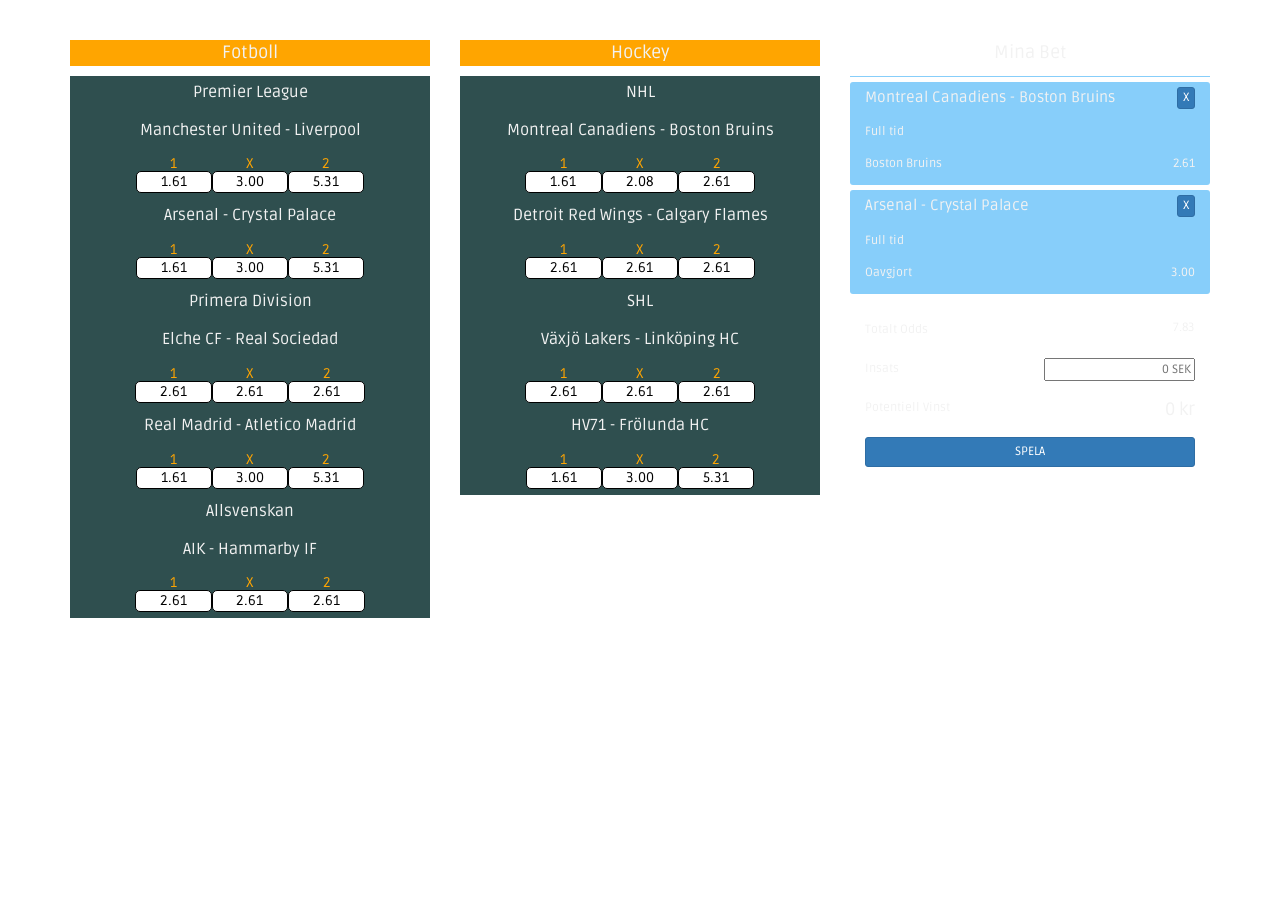
==== Ionian-Ionian/Project/Views/odds.html @ c72a4d08 "menu menu" ====
<!DOCTYPE html>
<html lang="en">
<head>
  <meta charset="utf-8">
  <title>Betslap</title>
  <meta name="description" content="Da shit">
  <meta name="author" content="">
  <link href="css/bootstrap.css" rel="stylesheet">
  <link href='css/style.css' rel='stylesheet' type='text/css'>
  <script src="js/bootstrap.js" type="text/javascript"></script>
  <script src="http://ajax.googleapis.com/ajax/libs/jquery/2.1.1/jquery.min.js"></script>
</head>
<body>
  <div class="container">
    <div class="row">
      <div class="col-md-4 oddsSports">
          <div class="oddsBorder">
              <p class="oddsborderText">Fotboll</p>
          </div>
          <div class="col-md-12 oddsLeague">
              <p class="oddsLeagueText">Premier League</p>
          </div>
          <div class="col-md-12 oddsGames">
            <p class="oddsGamesText">Manchester United - Liverpool</p>
            <div class="hideBet">
                <div class="col-md-12 oneXTwo">
                    <p class="col-md-4 bet1x2">1</p>
                    <p class="col-md-4 bet1x2">X</p>
                    <p class="col-md-4 bet1x2">2</p>
                </div>
                <div class="col-md-12 oneXTwoButtons">
                    <button class="col-md-4 oneXTwoButton"><p class="oneXTwoText">1.61</p></button>
                    <button class="col-md-4 oneXTwoButton"><p class="oneXTwoText">3.00</p></button>
                    <button class="col-md-4 oneXTwoButton"><p class="oneXTwoText">5.31</p></button>
                </div>
            </div>
          </div>
          <div class="col-md-12 oddsGames">
              <p class="oddsGamesText">Arsenal - Crystal Palace</p>
              <div class="hideBet">
                  <div class="col-md-12 oneXTwo">
                      <p class="col-md-4 bet1x2">1</p>
                      <p class="col-md-4 bet1x2">X</p>
                      <p class="col-md-4 bet1x2">2</p>
                  </div>
                  <div class="col-md-12 oneXTwoButtons">
                      <button class="col-md-4 oneXTwoButton"><p class="oneXTwoText">1.61</p></button>
                      <button class="col-md-4 oneXTwoButton"><p class="oneXTwoText">3.00</p></button>
                      <button class="col-md-4 oneXTwoButton"><p class="oneXTwoText">5.31</p></button>
                  </div>
              </div>
          </div>
          <div class="col-md-12 oddsLeague">
              <p class="oddsLeagueText">Primera Division</p>
          </div>
          <div class="col-md-12 oddsGames">
              <p class="oddsGamesText">Elche CF - Real Sociedad</p>
              <div class="hideBet">
                  <div class="col-md-12 oneXTwo">
                      <p class="col-md-4 bet1x2">1</p>
                      <p class="col-md-4 bet1x2">X</p>
                      <p class="col-md-4 bet1x2">2</p>
                  </div>
                  <div class="col-md-12 oneXTwoButtons">
                      <button class="col-md-4 oneXTwoButton"><p class="oneXTwoText">2.61</p></button>
                      <button class="col-md-4 oneXTwoButton"><p class="oneXTwoText">2.61</p></button>
                      <button class="col-md-4 oneXTwoButton"><p class="oneXTwoText">2.61</p></button>
                  </div>
              </div>
          </div>
          <div class="col-md-12 oddsGames">
              <p class="oddsGamesText">Real Madrid - Atletico Madrid</p>
              <div class="hideBet">
                  <div class="col-md-12 oneXTwo">
                      <p class="col-md-4 bet1x2">1</p>
                      <p class="col-md-4 bet1x2">X</p>
                      <p class="col-md-4 bet1x2">2</p>
                  </div>
                  <div class="col-md-12 oneXTwoButtons">
                      <button class="col-md-4 oneXTwoButton"><p class="oneXTwoText">1.61</p></button>
                      <button class="col-md-4 oneXTwoButton"><p class="oneXTwoText">3.00</p></button>
                      <button class="col-md-4 oneXTwoButton"><p class="oneXTwoText">5.31</p></button>
                  </div>
              </div>
          </div>
          <div class="col-md-12 oddsLeague">
              <p class="oddsLeagueText">Allsvenskan</p>
          </div>
          <div class="col-md-12 oddsGames">
              <p class="oddsGamesText">AIK - Hammarby IF</p>
              <div class="hideBet">
                  <div class="col-md-12 oneXTwo">
                      <p class="col-md-4 bet1x2">1</p>
                      <p class="col-md-4 bet1x2">X</p>
                      <p class="col-md-4 bet1x2">2</p>
                  </div>
                  <div class="col-md-12 oneXTwoButtons">
                      <button class="col-md-4 oneXTwoButton"><p class="oneXTwoText">2.61</p></button>
                      <button class="col-md-4 oneXTwoButton"><p class="oneXTwoText">2.61</p></button>
                      <button class="col-md-4 oneXTwoButton"><p class="oneXTwoText">2.61</p></button>
                  </div>
              </div>
          </div>
      </div>
      <div class="col-md-4 oddsSports">
          <div class="oddsBorder">
              <p class="oddsborderText">Hockey</p>
          </div>
          <div class="col-md-12 oddsLeague">
              <p class="oddsLeagueText">NHL</p>
          </div>
          <div class="col-md-12 oddsGames">
              <p class="oddsGamesText">Montreal Canadiens - Boston Bruins</p>
              <div class="hideBet">
                  <div class="col-md-12 oneXTwo">
                      <p class="col-md-4 bet1x2">1</p>
                      <p class="col-md-4 bet1x2">X</p>
                      <p class="col-md-4 bet1x2">2</p>
                  </div>
                  <div class="col-md-12 oneXTwoButtons">
                      <button class="col-md-4 oneXTwoButton"><p class="oneXTwoText">1.61</p></button>
                      <button class="col-md-4 oneXTwoButton"><p class="oneXTwoText">2.08</p></button>
                      <button class="col-md-4 oneXTwoButton"><p class="oneXTwoText">2.61</p></button>
                  </div>
              </div>
          </div>
          <div class="col-md-12 oddsGames">
              <p class="oddsGamesText">Detroit Red Wings - Calgary Flames</p>
              <div class="hideBet">
                  <div class="col-md-12 oneXTwo">
                      <p class="col-md-4 bet1x2">1</p>
                      <p class="col-md-4 bet1x2">X</p>
                      <p class="col-md-4 bet1x2">2</p>
                  </div>
                  <div class="col-md-12 oneXTwoButtons">
                      <button class="col-md-4 oneXTwoButton"><p class="oneXTwoText">2.61</p></button>
                      <button class="col-md-4 oneXTwoButton"><p class="oneXTwoText">2.61</p></button>
                      <button class="col-md-4 oneXTwoButton"><p class="oneXTwoText">2.61</p></button>
                  </div>
              </div>
          </div>
          <div class="col-md-12 oddsLeague">
              <p class="oddsLeagueText">SHL</p>
          </div>
          <div class="col-md-12 oddsGames">
              <p class="oddsGamesText">Växjö Lakers - Linköping HC</p>
              <div class="hideBet">
                  <div class="col-md-12 oneXTwo">
                      <p class="col-md-4 bet1x2">1</p>
                      <p class="col-md-4 bet1x2">X</p>
                      <p class="col-md-4 bet1x2">2</p>
                  </div>
                  <div class="col-md-12 oneXTwoButtons">
                      <button class="col-md-4 oneXTwoButton"><p class="oneXTwoText">2.61</p></button>
                      <button class="col-md-4 oneXTwoButton"><p class="oneXTwoText">2.61</p></button>
                      <button class="col-md-4 oneXTwoButton"><p class="oneXTwoText">2.61</p></button>
                  </div>
              </div>
          </div>
          <div class="col-md-12 oddsGames">
              <p class="oddsGamesText">HV71 - Frölunda HC</p>
              <div class="hideBet">
                  <div class="col-md-12 oneXTwo">
                      <p class="col-md-4 bet1x2">1</p>
                      <p class="col-md-4 bet1x2">X</p>
                      <p class="col-md-4 bet1x2">2</p>
                  </div>
                  <div class="col-md-12 oneXTwoButtons">
                      <button class="col-md-4 oneXTwoButton"><p class="oneXTwoText">1.61</p></button>
                      <button class="col-md-4 oneXTwoButton"><p class="oneXTwoText">3.00</p></button>
                      <button class="col-md-4 oneXTwoButton"><p class="oneXTwoText">5.31</p></button>
                  </div>
              </div>
          </div>
      </div>
      <div class="col-md-4 oddsSports">
          <div class="betBorder">
              <p class="oddsborderText">Mina Bet</p>
          </div>
          <div class="col-md-12 coupon">
              <div class="couponContent">
                  <p class="couponGame">Montreal Canadiens - Boston Bruins</p>
                  <button type="submit" class="btn btn-primary btn-xs deleteButton">X</button>
                  <p class="fullTime">Full tid</p>
                  <p class="couponInfo">Boston Bruins</p>
                  <p class="couponOdds">2.61</p>
              </div>
          </div>
          <div class="col-md-12 coupon">
              <div class="couponContent">
                  <p class="couponGame">Arsenal - Crystal Palace</p>
                  <button type="submit" class="btn btn-primary btn-xs deleteButton">X</button>
                  <p class="fullTime">Full tid</p>
                  <p class="couponInfo">Oavgjort</p>
                  <p class="couponOdds">3.00</p>
              </div>
          </div>
          <div class="col-md-12 total">
              <div class="totalOdds">
                  <p class="totalText">Totalt Odds</p>
                  <p class="totalTextRight">7.83</p>
              </div>
              <div class="totalOdds">
                  <p class="totalText">Insats</p>
                  <input class="totalTextRight" id="betInput" type="text" placeholder="0 SEK" />
              </div>
              <div class="totalOdds">
                  <p class="totalText">Potentiell Vinst</p>
                  <p class="totalTextRight" id="totalWin">0 kr</p>
                  <button type="button" class="btn btn-primary btn-sm btn-block betButton">SPELA</button>
              </div>
          </div>
      </div>
    </div>
  </div>

  <script src="js/bootstrap.js" type="text/javascript"></script>

</body>
</html>
---- Ionian-Ionian/Project/Views/css/style.css ----
@import url(http://fonts.googleapis.com/css?family=Ruda:400,700,900);
html,body {
	font-family: 'Ruda', sans-serif;
	height:100%;
	background-size: cover;
}

.icon-bar {
	background-color:#fff;
}

.navbar-trans {
	background-color:#F2F2F2;
	color:#fff;
}

ul.nav.navbar-nav.navbar-right > li > button {
    margin-top: 8px;
    margin-right: 10px;
}

/*
.navbar-trans li>a:hover,.navbar-trans li>a:focus,.navbar-trans li.active {
	background-color:#F74D49;
}
*/
.navbar-trans a{
	color:#000;
}

	

section {
	/*
	background: url("https://cdnolympic.files.wordpress.com/2014/03/crosby_goal_final.jpg") no-repeat center center fixed; 
	-webkit-background-size: cover;
	-moz-background-size: cover;
	-o-background-size: cover;
	background-size: cover;
	*/
	padding-top:70px;  
	padding-bottom:50px; 
	min-height:calc(100% - 1px);
}

.b-center {
	padding-top:10%;
	font-size:70px;
}

.well {
	border-color:transparent;
}

#start {
	background-color: #72B577;
	color:#dedeff;
}

#start h1,h3,p,i {

	color: #F2F2F2;
} 


footer {
	background-color:#494949;
	color:#ddd;
	min-height:100px;
	padding-top:20px;
	padding-bottom:40px;
}

footer .nav>li>a {
	padding:3px;
	color:#ccc;
}

footer .nav>li>a:hover {
	background-color:transparent;
	color:#fff;
}


/*
11BF6E
https://color.adobe.com/sv/stuck-on-you-color-theme-767438/edit/?copy=true&base=2&rule=Custom&selected=3&name=Kopia%20av%20stuck%20on%20you&mode=rgb&rgbvalues=0.94902,0.368627,0.52549,0.066667,0.74902,0.431373,0.94902,0.831373,0.239216,0.94902,0.498039,0.239216,0.94902,0.94902,0.94902&swatchOrder=0,1,2,3,4
https://color.adobe.com/sv/Copy-of-Spring-is-Coming-color-theme-3658784/edit/?copy=true&base=2&rule=Custom&selected=2&name=Kopia%20av%20Copy%20of%20Spring%20is%20Coming&mode=rgb&rgbvalues=0.462745,0.835294,0.858824,0.270588,0.290196,0.396078,0.447059,0.709804,0.466667,0.94902,0.956863,0.937255,0.94902,0.254902,0.313726&swatchOrder=0,1,2,3,4
*/

*/

p{
    margin: 0 0 0 0;
}

.container{
}

.oddsSports{
    margin-top: 40px;
}

.oddsBorder{
    background-color: orange;
    text-align: center;
    color: white;
    font-size: 18px;
}

.betBorder{
    text-align: center;
    color: orange;
    border-bottom: 1px solid lightskyblue;
    font-size: 18px;
}

.oddsLeague{
    background-color: darkslategray;
    color: lightskyblue;
    text-align: center;
    font-size: 16px;
    padding-top: 5px;
}

.oddsGames{
    background-color: darkslategray;
    text-align: center;
    color: white;
}

.oddsGamesText{
    font-size: 16px;
    padding-top: 5px;
    padding-bottom: 3px;
    cursor: pointer;
}

.hideBet{
    display: inline-block;
}

.oneXTwoButtons{
    margin: 0 auto;
    max-height: 22px;
}


.oneXTwoButton{
    padding: 0;
    border: 1px solid #000000;
    border-radius: 5px;
    margin-bottom: 10px;
    max-height: 22px;
    outline: none;
    background-color: white;
}

.oneXTwoButton:active{
    background-color: lightskyblue;
}

.oneXTwoText{
    vertical-align: top;
    height: 20px;
    color: #000000;
}

.oneXTwoText:active{
    color: white;
}

.oneXTwo{
    height: 17px;
}

.bet1x2{
    display: inline-block;
    color: orange;
}

.coupon{
    background-color: lightskyblue;
    border-radius: 3px;
    margin-top: 5px;
    margin-right: 0;
    color: white;
    font-size: 12px;
}

.couponContent{
    padding-top: 5px;
    padding-bottom: 3px;
}

.couponInfo{
    display: inline-block;
    margin-top: 5px;
}

.fullTime{
    margin-top: 5px;
}

.couponOdds{
    display: inline-block;
    float: right;
    margin-top: 5px;
}

.couponGame{
    display: inline-block;
    font-size: 15px;
}

.deleteButton{
    display: inline-block;
    float: right;
}

.betButton{
    margin-top: 10px;
    outline: none;
}

.total{
    margin-top: 15px;
}

.totalOdds{
    margin-top: 10px;
}

.totalText{
    display: inline-block;
    font-size: 12px;
}

.totalTextRight{
    float: right;
    display: inline-block;
    font-size: 12px;
}

#betInput{
    outline: none;
    padding-left: 10px;
    text-align: right;
    color: #000000;
}

#totalWin{
    font-size: 18px;
}

.header {
	color: #000;
}


#tablerowContent {
	font-size: 10px;
	color:blue;

}

.challenge{
    border: 1px solid black;
}
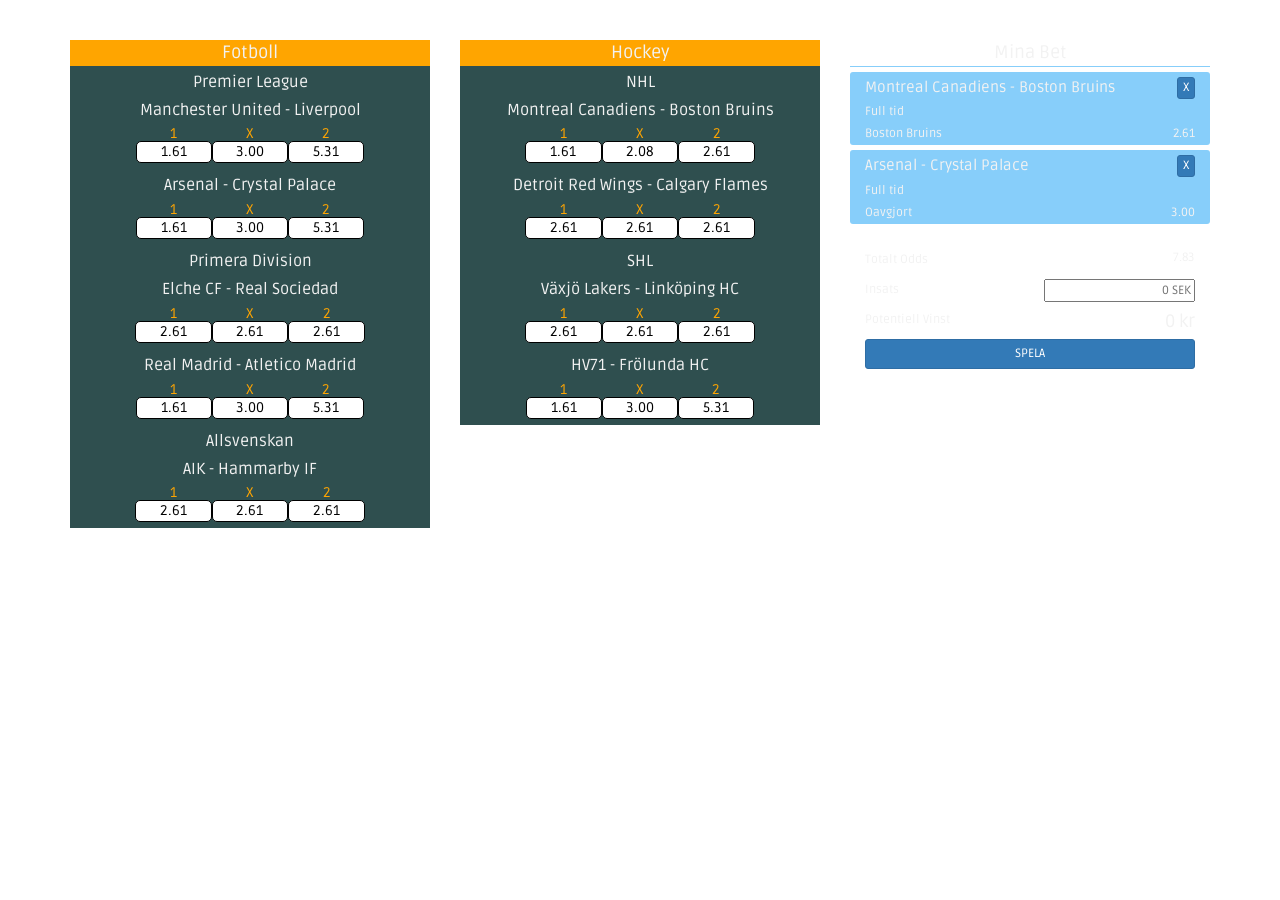
==== commit 3f224e52: "Merge branch 'master' into marcus Conflicts: 	Ionian-Ionian/Project/Views/css/style.css" ====
--- a/Ionian-Ionian/Project/Views/odds.html
+++ b/Ionian-Ionian/Project/Views/odds.html
@@ -7,8 +7,8 @@
   <meta name="author" content="">
   <link href="css/bootstrap.css" rel="stylesheet">
   <link href='css/style.css' rel='stylesheet' type='text/css'>
-  <script src="js/bootstrap.js" type="text/javascript"></script>
   <script src="http://ajax.googleapis.com/ajax/libs/jquery/2.1.1/jquery.min.js"></script>
+  <script src="js/main.js"></script>
 </head>
 <body>
   <div class="container">
@@ -214,7 +214,8 @@
     </div>
   </div>
 
-  <script src="js/bootstrap.js" type="text/javascript"></script>
-
+  <script src="js/main.js" type="text/javascript"></script>
+  <script src="js/bootstrap.js"></script>
+  <script src="js/main.js"></script>
 </body>
 </html>
--- a/Ionian-Ionian/Project/Views/css/style.css
+++ b/Ionian-Ionian/Project/Views/css/style.css
@@ -13,12 +13,6 @@
 	background-color:#F2F2F2;
 	color:#fff;
 }
-
-ul.nav.navbar-nav.navbar-right > li > button {
-    margin-top: 8px;
-    margin-right: 10px;
-}
-
 /*
 .navbar-trans li>a:hover,.navbar-trans li>a:focus,.navbar-trans li.active {
 	background-color:#F74D49;
@@ -88,8 +82,6 @@
 https://color.adobe.com/sv/Copy-of-Spring-is-Coming-color-theme-3658784/edit/?copy=true&base=2&rule=Custom&selected=2&name=Kopia%20av%20Copy%20of%20Spring%20is%20Coming&mode=rgb&rgbvalues=0.462745,0.835294,0.858824,0.270588,0.290196,0.396078,0.447059,0.709804,0.466667,0.94902,0.956863,0.937255,0.94902,0.254902,0.313726&swatchOrder=0,1,2,3,4
 */
 
-*/
-
 p{
     margin: 0 0 0 0;
 }
@@ -256,6 +248,43 @@
 .header {
 	color: #000;
 }
+<<<<<<< HEAD
+img{
+    border: 6px solid #EDEFED;
+}
+.picture{
+    text-align: center;
+}
+.picture img{
+    width: 240px;
+}
+
+.info{
+    border: 1px solid #DCE0E0;
+    background-color: white;
+    padding: 0px;
+}
+
+.info p{
+    margin-left: 10px;
+}
+
+#change{
+    margin-top: 20px;
+    color: #F87239;
+}
+.panel_info table tr td{
+    margin-right: 10px;
+}
+.panel_header{
+    background-color: #EDEFED;
+    text-align: left;
+    padding: 10px 10px;
+    color: #565A5C;
+    margin-bottom: 20px;
+}
+
+=======
 
 
 #tablerowContent {
@@ -267,3 +296,4 @@
 .challenge{
     border: 1px solid black;
 }
+>>>>>>> master
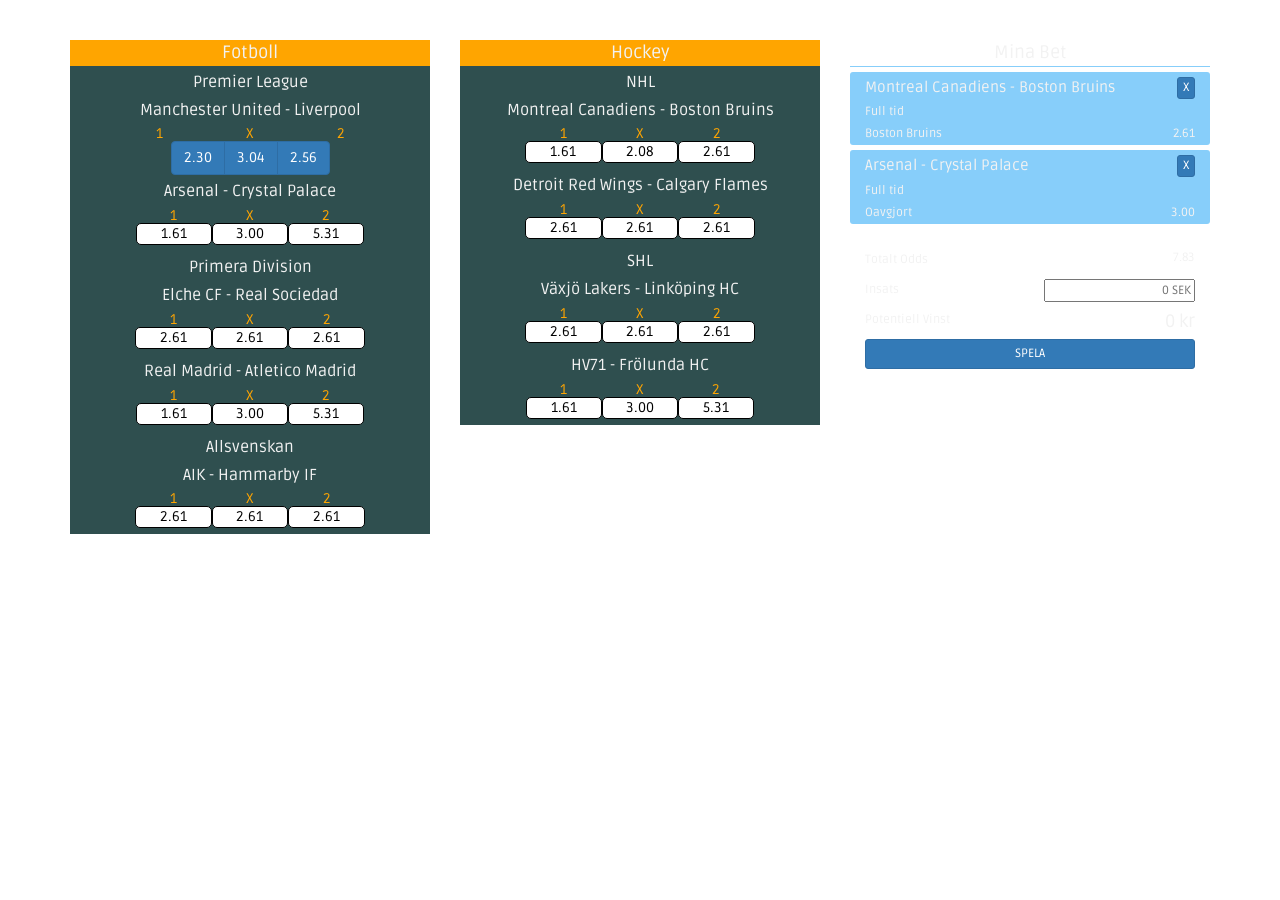
==== commit bd1a7e12: "Merge branch 'rillvar'" ====
--- a/Ionian-Ionian/Project/Views/odds.html
+++ b/Ionian-Ionian/Project/Views/odds.html
@@ -28,10 +28,16 @@
                     <p class="col-md-4 bet1x2">X</p>
                     <p class="col-md-4 bet1x2">2</p>
                 </div>
-                <div class="col-md-12 oneXTwoButtons">
-                    <button class="col-md-4 oneXTwoButton"><p class="oneXTwoText">1.61</p></button>
-                    <button class="col-md-4 oneXTwoButton"><p class="oneXTwoText">3.00</p></button>
-                    <button class="col-md-4 oneXTwoButton"><p class="oneXTwoText">5.31</p></button>
+                <div class="btn-group" data-toggle="buttons">
+                    <label class="btn btn-primary">
+                        <input type="checkbox" autocomplete="off">2.30
+                    </label>
+                    <label class="btn btn-primary">
+                        <input type="checkbox" autocomplete="off">3.04
+                    </label>
+                    <label class="btn btn-primary">
+                        <input type="checkbox" autocomplete="off"> 2.56
+                    </label>
                 </div>
             </div>
           </div>
--- a/Ionian-Ionian/Project/Views/css/style.css
+++ b/Ionian-Ionian/Project/Views/css/style.css
@@ -248,44 +248,26 @@
 .header {
 	color: #000;
 }
+
 <<<<<<< HEAD
-img{
-    border: 6px solid #EDEFED;
-}
-.picture{
-    text-align: center;
-}
-.picture img{
-    width: 240px;
-}
-
-.info{
-    border: 1px solid #DCE0E0;
-    background-color: white;
-    padding: 0px;
-}
-
-.info p{
-    margin-left: 10px;
-}
-
-#change{
-    margin-top: 20px;
-    color: #F87239;
-}
-.panel_info table tr td{
-    margin-right: 10px;
-}
-.panel_header{
-    background-color: #EDEFED;
-    text-align: left;
-    padding: 10px 10px;
-    color: #565A5C;
-    margin-bottom: 20px;
-}
-
+.news {
+    background-color: #58BE77;
+    color: #ffffff;
+    height: 800px;
+    border: 1px solid #000000;
+}
+
+.top {
+    background-color: #58BE77;
+    color: #ffffff;
+    height: 450px;
+    border: 1px solid #000000;
+}
+
+h1 {
+    text-align: center;
+}
 =======
-
 
 #tablerowContent {
 	font-size: 10px;
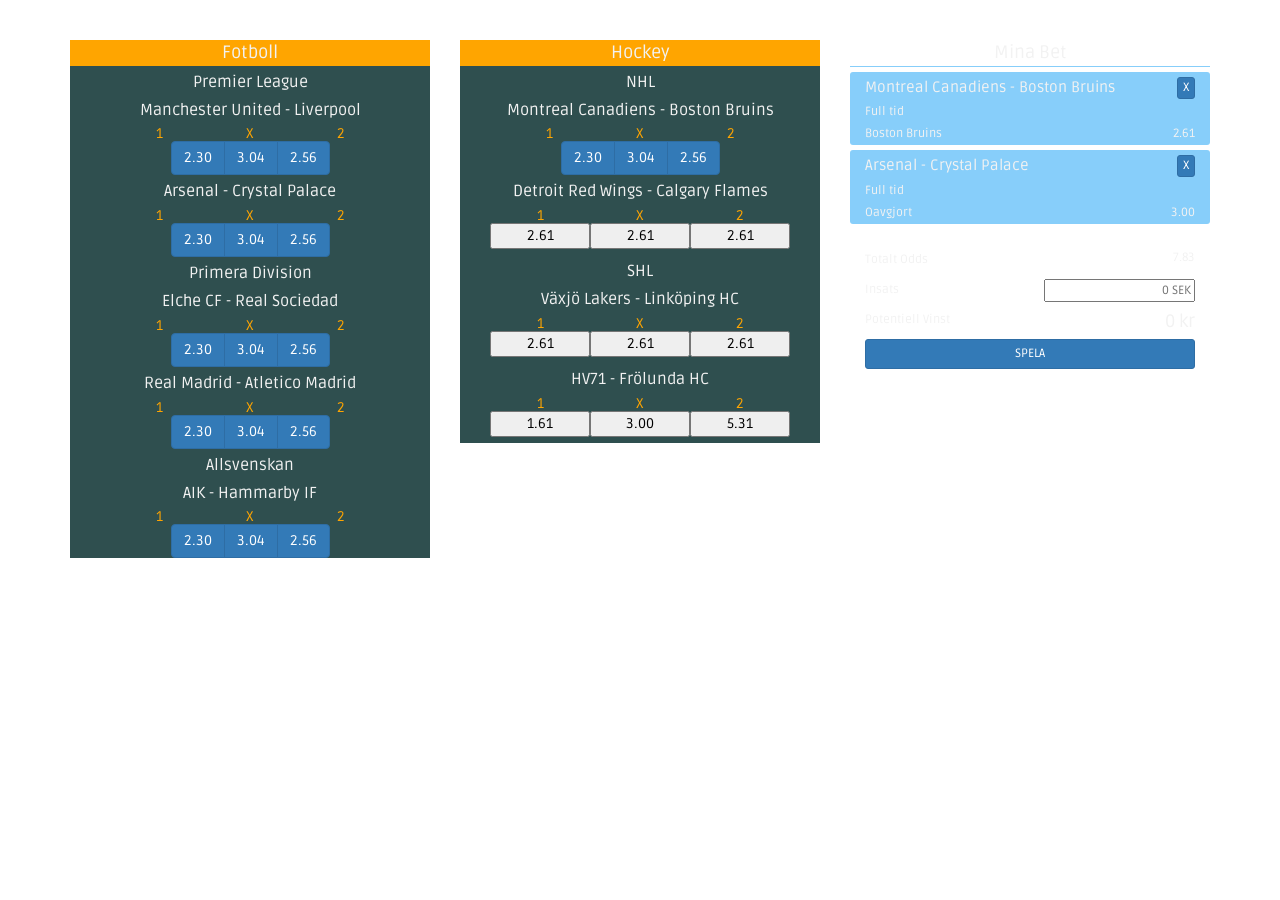
==== commit b9381004: "oddsview and datecontroller fix" ====
--- a/Ionian-Ionian/Project/Views/odds.html
+++ b/Ionian-Ionian/Project/Views/odds.html
@@ -7,8 +7,8 @@
   <meta name="author" content="">
   <link href="css/bootstrap.css" rel="stylesheet">
   <link href='css/style.css' rel='stylesheet' type='text/css'>
+  <script src="js/bootstrap.js" type="text/javascript"></script>
   <script src="http://ajax.googleapis.com/ajax/libs/jquery/2.1.1/jquery.min.js"></script>
-  <script src="js/main.js"></script>
 </head>
 <body>
   <div class="container">
@@ -28,7 +28,7 @@
                     <p class="col-md-4 bet1x2">X</p>
                     <p class="col-md-4 bet1x2">2</p>
                 </div>
-                <div class="btn-group" data-toggle="buttons">
+                <div class="btn-group oneXTwoButtons" data-toggle="buttons">
                     <label class="btn btn-primary">
                         <input type="checkbox" autocomplete="off">2.30
                     </label>
@@ -49,10 +49,16 @@
                       <p class="col-md-4 bet1x2">X</p>
                       <p class="col-md-4 bet1x2">2</p>
                   </div>
-                  <div class="col-md-12 oneXTwoButtons">
-                      <button class="col-md-4 oneXTwoButton"><p class="oneXTwoText">1.61</p></button>
-                      <button class="col-md-4 oneXTwoButton"><p class="oneXTwoText">3.00</p></button>
-                      <button class="col-md-4 oneXTwoButton"><p class="oneXTwoText">5.31</p></button>
+                  <div class="btn-group oneXTwoButtons" data-toggle="buttons">
+                      <label class="btn btn-primary">
+                          <input type="checkbox" autocomplete="off">2.30
+                      </label>
+                      <label class="btn btn-primary">
+                          <input type="checkbox" autocomplete="off">3.04
+                      </label>
+                      <label class="btn btn-primary">
+                          <input type="checkbox" autocomplete="off"> 2.56
+                      </label>
                   </div>
               </div>
           </div>
@@ -67,10 +73,16 @@
                       <p class="col-md-4 bet1x2">X</p>
                       <p class="col-md-4 bet1x2">2</p>
                   </div>
-                  <div class="col-md-12 oneXTwoButtons">
-                      <button class="col-md-4 oneXTwoButton"><p class="oneXTwoText">2.61</p></button>
-                      <button class="col-md-4 oneXTwoButton"><p class="oneXTwoText">2.61</p></button>
-                      <button class="col-md-4 oneXTwoButton"><p class="oneXTwoText">2.61</p></button>
+                  <div class="btn-group oneXTwoButtons" data-toggle="buttons">
+                      <label class="btn btn-primary">
+                          <input type="checkbox" autocomplete="off">2.30
+                      </label>
+                      <label class="btn btn-primary">
+                          <input type="checkbox" autocomplete="off">3.04
+                      </label>
+                      <label class="btn btn-primary">
+                          <input type="checkbox" autocomplete="off"> 2.56
+                      </label>
                   </div>
               </div>
           </div>
@@ -82,10 +94,16 @@
                       <p class="col-md-4 bet1x2">X</p>
                       <p class="col-md-4 bet1x2">2</p>
                   </div>
-                  <div class="col-md-12 oneXTwoButtons">
-                      <button class="col-md-4 oneXTwoButton"><p class="oneXTwoText">1.61</p></button>
-                      <button class="col-md-4 oneXTwoButton"><p class="oneXTwoText">3.00</p></button>
-                      <button class="col-md-4 oneXTwoButton"><p class="oneXTwoText">5.31</p></button>
+                  <div class="btn-group oneXTwoButtons" data-toggle="buttons">
+                      <label class="btn btn-primary">
+                          <input type="checkbox" autocomplete="off">2.30
+                      </label>
+                      <label class="btn btn-primary">
+                          <input type="checkbox" autocomplete="off">3.04
+                      </label>
+                      <label class="btn btn-primary">
+                          <input type="checkbox" autocomplete="off"> 2.56
+                      </label>
                   </div>
               </div>
           </div>
@@ -100,10 +118,16 @@
                       <p class="col-md-4 bet1x2">X</p>
                       <p class="col-md-4 bet1x2">2</p>
                   </div>
-                  <div class="col-md-12 oneXTwoButtons">
-                      <button class="col-md-4 oneXTwoButton"><p class="oneXTwoText">2.61</p></button>
-                      <button class="col-md-4 oneXTwoButton"><p class="oneXTwoText">2.61</p></button>
-                      <button class="col-md-4 oneXTwoButton"><p class="oneXTwoText">2.61</p></button>
+                  <div class="btn-group oneXTwoButtons" data-toggle="buttons">
+                      <label class="btn btn-primary">
+                          <input type="checkbox" autocomplete="off">2.30
+                      </label>
+                      <label class="btn btn-primary">
+                          <input type="checkbox" autocomplete="off">3.04
+                      </label>
+                      <label class="btn btn-primary">
+                          <input type="checkbox" autocomplete="off"> 2.56
+                      </label>
                   </div>
               </div>
           </div>
@@ -123,10 +147,16 @@
                       <p class="col-md-4 bet1x2">X</p>
                       <p class="col-md-4 bet1x2">2</p>
                   </div>
-                  <div class="col-md-12 oneXTwoButtons">
-                      <button class="col-md-4 oneXTwoButton"><p class="oneXTwoText">1.61</p></button>
-                      <button class="col-md-4 oneXTwoButton"><p class="oneXTwoText">2.08</p></button>
-                      <button class="col-md-4 oneXTwoButton"><p class="oneXTwoText">2.61</p></button>
+                  <div class="btn-group oneXTwoButtons" data-toggle="buttons">
+                      <label class="btn btn-primary">
+                          <input type="checkbox" autocomplete="off">2.30
+                      </label>
+                      <label class="btn btn-primary">
+                          <input type="checkbox" autocomplete="off">3.04
+                      </label>
+                      <label class="btn btn-primary">
+                          <input type="checkbox" autocomplete="off"> 2.56
+                      </label>
                   </div>
               </div>
           </div>
@@ -220,8 +250,7 @@
     </div>
   </div>
 
-  <script src="js/main.js" type="text/javascript"></script>
-  <script src="js/bootstrap.js"></script>
-  <script src="js/main.js"></script>
+  <script src="js/bootstrap.js" type="text/javascript"></script>
+
 </body>
 </html>
--- a/Ionian-Ionian/Project/Views/css/style.css
+++ b/Ionian-Ionian/Project/Views/css/style.css
@@ -13,6 +13,12 @@
 	background-color:#F2F2F2;
 	color:#fff;
 }
+
+ul.nav.navbar-nav.navbar-right > li > button {
+    margin-top: 8px;
+    margin-right: 10px;
+}
+
 /*
 .navbar-trans li>a:hover,.navbar-trans li>a:focus,.navbar-trans li.active {
 	background-color:#F74D49;
@@ -82,6 +88,7 @@
 https://color.adobe.com/sv/Copy-of-Spring-is-Coming-color-theme-3658784/edit/?copy=true&base=2&rule=Custom&selected=2&name=Kopia%20av%20Copy%20of%20Spring%20is%20Coming&mode=rgb&rgbvalues=0.462745,0.835294,0.858824,0.270588,0.290196,0.396078,0.447059,0.709804,0.466667,0.94902,0.956863,0.937255,0.94902,0.254902,0.313726&swatchOrder=0,1,2,3,4
 */
 
+
 p{
     margin: 0 0 0 0;
 }
@@ -133,19 +140,11 @@
 }
 
 .oneXTwoButtons{
-    margin: 0 auto;
-    max-height: 22px;
+
 }
 
 
 .oneXTwoButton{
-    padding: 0;
-    border: 1px solid #000000;
-    border-radius: 5px;
-    margin-bottom: 10px;
-    max-height: 22px;
-    outline: none;
-    background-color: white;
 }
 
 .oneXTwoButton:active{
@@ -249,25 +248,6 @@
 	color: #000;
 }
 
-<<<<<<< HEAD
-.news {
-    background-color: #58BE77;
-    color: #ffffff;
-    height: 800px;
-    border: 1px solid #000000;
-}
-
-.top {
-    background-color: #58BE77;
-    color: #ffffff;
-    height: 450px;
-    border: 1px solid #000000;
-}
-
-h1 {
-    text-align: center;
-}
-=======
 
 #tablerowContent {
 	font-size: 10px;
@@ -278,4 +258,3 @@
 .challenge{
     border: 1px solid black;
 }
->>>>>>> master
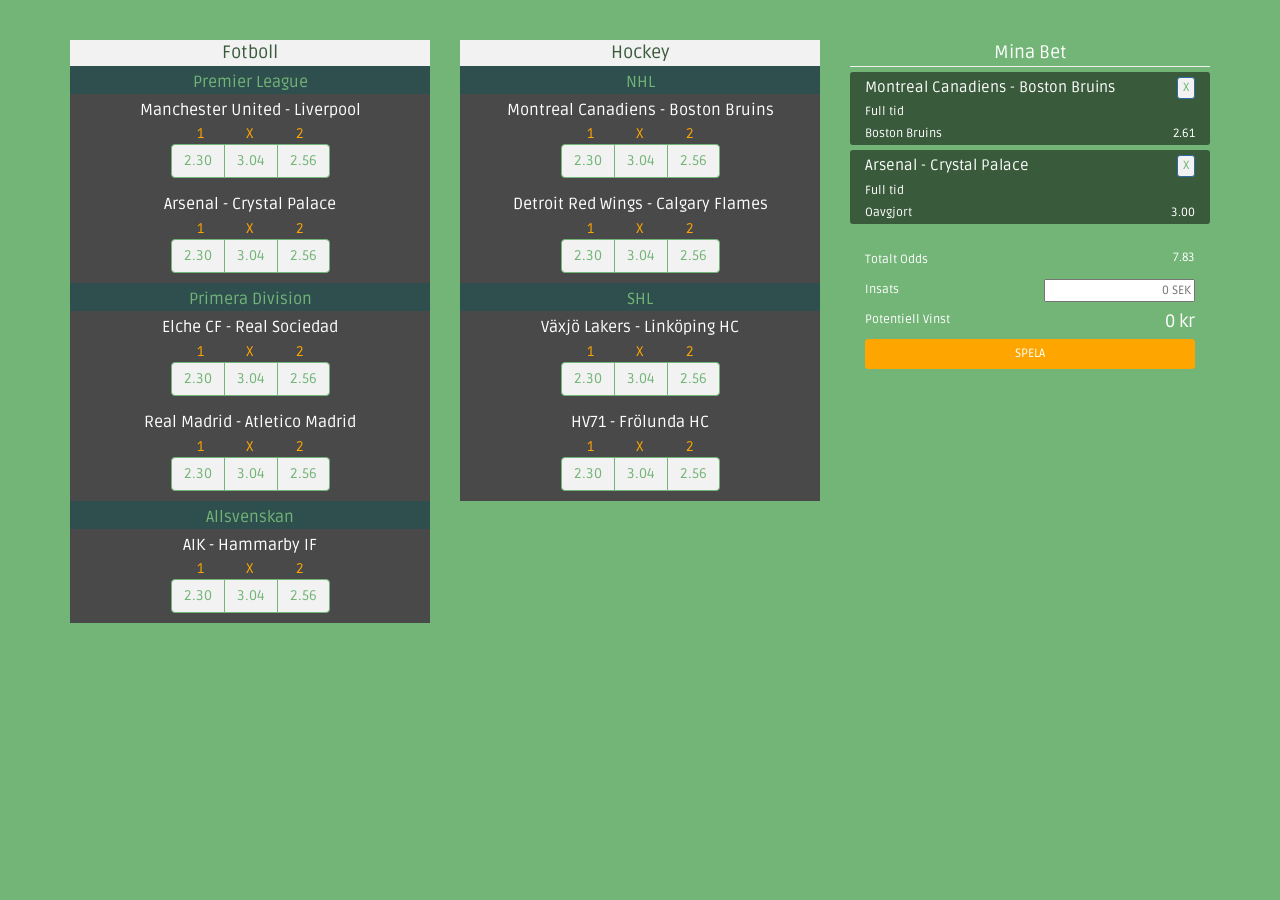
==== commit 42f54d6f: "oddsview fix" ====
--- a/Ionian-Ionian/Project/Views/odds.html
+++ b/Ionian-Ionian/Project/Views/odds.html
@@ -29,13 +29,13 @@
                     <p class="col-md-4 bet1x2">2</p>
                 </div>
                 <div class="btn-group oneXTwoButtons" data-toggle="buttons">
-                    <label class="btn btn-primary">
+                    <label class="btn btn-primary oneXTwoButton">
                         <input type="checkbox" autocomplete="off">2.30
                     </label>
-                    <label class="btn btn-primary">
+                    <label class="btn btn-primary oneXTwoButton">
                         <input type="checkbox" autocomplete="off">3.04
                     </label>
-                    <label class="btn btn-primary">
+                    <label class="btn btn-primary oneXTwoButton">
                         <input type="checkbox" autocomplete="off"> 2.56
                     </label>
                 </div>
@@ -50,13 +50,13 @@
                       <p class="col-md-4 bet1x2">2</p>
                   </div>
                   <div class="btn-group oneXTwoButtons" data-toggle="buttons">
-                      <label class="btn btn-primary">
-                          <input type="checkbox" autocomplete="off">2.30
-                      </label>
-                      <label class="btn btn-primary">
-                          <input type="checkbox" autocomplete="off">3.04
-                      </label>
-                      <label class="btn btn-primary">
+                      <label class="btn btn-primary oneXTwoButton">
+                          <input type="checkbox" autocomplete="off">2.30
+                      </label>
+                      <label class="btn btn-primary oneXTwoButton">
+                          <input type="checkbox" autocomplete="off">3.04
+                      </label>
+                      <label class="btn btn-primary oneXTwoButton">
                           <input type="checkbox" autocomplete="off"> 2.56
                       </label>
                   </div>
@@ -74,13 +74,13 @@
                       <p class="col-md-4 bet1x2">2</p>
                   </div>
                   <div class="btn-group oneXTwoButtons" data-toggle="buttons">
-                      <label class="btn btn-primary">
-                          <input type="checkbox" autocomplete="off">2.30
-                      </label>
-                      <label class="btn btn-primary">
-                          <input type="checkbox" autocomplete="off">3.04
-                      </label>
-                      <label class="btn btn-primary">
+                      <label class="btn btn-primary oneXTwoButton">
+                          <input type="checkbox" autocomplete="off">2.30
+                      </label>
+                      <label class="btn btn-primary oneXTwoButton">
+                          <input type="checkbox" autocomplete="off">3.04
+                      </label>
+                      <label class="btn btn-primary oneXTwoButton">
                           <input type="checkbox" autocomplete="off"> 2.56
                       </label>
                   </div>
@@ -95,13 +95,13 @@
                       <p class="col-md-4 bet1x2">2</p>
                   </div>
                   <div class="btn-group oneXTwoButtons" data-toggle="buttons">
-                      <label class="btn btn-primary">
-                          <input type="checkbox" autocomplete="off">2.30
-                      </label>
-                      <label class="btn btn-primary">
-                          <input type="checkbox" autocomplete="off">3.04
-                      </label>
-                      <label class="btn btn-primary">
+                      <label class="btn btn-primary oneXTwoButton">
+                          <input type="checkbox" autocomplete="off">2.30
+                      </label>
+                      <label class="btn btn-primary oneXTwoButton">
+                          <input type="checkbox" autocomplete="off">3.04
+                      </label>
+                      <label class="btn btn-primary oneXTwoButton">
                           <input type="checkbox" autocomplete="off"> 2.56
                       </label>
                   </div>
@@ -119,13 +119,13 @@
                       <p class="col-md-4 bet1x2">2</p>
                   </div>
                   <div class="btn-group oneXTwoButtons" data-toggle="buttons">
-                      <label class="btn btn-primary">
-                          <input type="checkbox" autocomplete="off">2.30
-                      </label>
-                      <label class="btn btn-primary">
-                          <input type="checkbox" autocomplete="off">3.04
-                      </label>
-                      <label class="btn btn-primary">
+                      <label class="btn btn-primary oneXTwoButton">
+                          <input type="checkbox" autocomplete="off">2.30
+                      </label>
+                      <label class="btn btn-primary oneXTwoButton">
+                          <input type="checkbox" autocomplete="off">3.04
+                      </label>
+                      <label class="btn btn-primary oneXTwoButton">
                           <input type="checkbox" autocomplete="off"> 2.56
                       </label>
                   </div>
@@ -148,13 +148,13 @@
                       <p class="col-md-4 bet1x2">2</p>
                   </div>
                   <div class="btn-group oneXTwoButtons" data-toggle="buttons">
-                      <label class="btn btn-primary">
-                          <input type="checkbox" autocomplete="off">2.30
-                      </label>
-                      <label class="btn btn-primary">
-                          <input type="checkbox" autocomplete="off">3.04
-                      </label>
-                      <label class="btn btn-primary">
+                      <label class="btn btn-primary oneXTwoButton">
+                          <input type="checkbox" autocomplete="off">2.30
+                      </label>
+                      <label class="btn btn-primary oneXTwoButton">
+                          <input type="checkbox" autocomplete="off">3.04
+                      </label>
+                      <label class="btn btn-primary oneXTwoButton">
                           <input type="checkbox" autocomplete="off"> 2.56
                       </label>
                   </div>
@@ -168,10 +168,16 @@
                       <p class="col-md-4 bet1x2">X</p>
                       <p class="col-md-4 bet1x2">2</p>
                   </div>
-                  <div class="col-md-12 oneXTwoButtons">
-                      <button class="col-md-4 oneXTwoButton"><p class="oneXTwoText">2.61</p></button>
-                      <button class="col-md-4 oneXTwoButton"><p class="oneXTwoText">2.61</p></button>
-                      <button class="col-md-4 oneXTwoButton"><p class="oneXTwoText">2.61</p></button>
+                  <div class="btn-group oneXTwoButtons" data-toggle="buttons">
+                      <label class="btn btn-primary oneXTwoButton">
+                          <input type="checkbox" autocomplete="off">2.30
+                      </label>
+                      <label class="btn btn-primary oneXTwoButton">
+                          <input type="checkbox" autocomplete="off">3.04
+                      </label>
+                      <label class="btn btn-primary oneXTwoButton">
+                          <input type="checkbox" autocomplete="off"> 2.56
+                      </label>
                   </div>
               </div>
           </div>
@@ -186,10 +192,16 @@
                       <p class="col-md-4 bet1x2">X</p>
                       <p class="col-md-4 bet1x2">2</p>
                   </div>
-                  <div class="col-md-12 oneXTwoButtons">
-                      <button class="col-md-4 oneXTwoButton"><p class="oneXTwoText">2.61</p></button>
-                      <button class="col-md-4 oneXTwoButton"><p class="oneXTwoText">2.61</p></button>
-                      <button class="col-md-4 oneXTwoButton"><p class="oneXTwoText">2.61</p></button>
+                  <div class="btn-group oneXTwoButtons" data-toggle="buttons">
+                      <label class="btn btn-primary oneXTwoButton">
+                          <input type="checkbox" autocomplete="off">2.30
+                      </label>
+                      <label class="btn btn-primary oneXTwoButton">
+                          <input type="checkbox" autocomplete="off">3.04
+                      </label>
+                      <label class="btn btn-primary oneXTwoButton">
+                          <input type="checkbox" autocomplete="off"> 2.56
+                      </label>
                   </div>
               </div>
           </div>
@@ -201,10 +213,16 @@
                       <p class="col-md-4 bet1x2">X</p>
                       <p class="col-md-4 bet1x2">2</p>
                   </div>
-                  <div class="col-md-12 oneXTwoButtons">
-                      <button class="col-md-4 oneXTwoButton"><p class="oneXTwoText">1.61</p></button>
-                      <button class="col-md-4 oneXTwoButton"><p class="oneXTwoText">3.00</p></button>
-                      <button class="col-md-4 oneXTwoButton"><p class="oneXTwoText">5.31</p></button>
+                  <div class="btn-group oneXTwoButtons" data-toggle="buttons">
+                      <label class="btn btn-primary oneXTwoButton">
+                          <input type="checkbox" autocomplete="off">2.30
+                      </label>
+                      <label class="btn btn-primary oneXTwoButton">
+                          <input type="checkbox" autocomplete="off">3.04
+                      </label>
+                      <label class="btn btn-primary oneXTwoButton">
+                          <input type="checkbox" autocomplete="off"> 2.56
+                      </label>
                   </div>
               </div>
           </div>
--- a/Ionian-Ionian/Project/Views/css/style.css
+++ b/Ionian-Ionian/Project/Views/css/style.css
@@ -3,6 +3,10 @@
 	font-family: 'Ruda', sans-serif;
 	height:100%;
 	background-size: cover;
+}
+
+body{
+    background-color: #72B577;
 }
 
 .icon-bar {
@@ -59,7 +63,7 @@
 
 #start h1,h3,p,i {
 
-	color: #F2F2F2;
+	/*color: #F2F2F2;*/
 } 
 
 
@@ -101,29 +105,34 @@
 }
 
 .oddsBorder{
-    background-color: orange;
-    text-align: center;
-    color: white;
+    background-color: #F2F2F2;
+    text-align: center;
+    color: #3a5a3c;
     font-size: 18px;
 }
+.btn-primary:hover, .btn-primary:focus, .btn-primary.focus, .btn-primary:active, .btn-primary.active, .open > .dropdown-toggle.btn-primary {
+    color: #fff;
+    background-color: #3a5a3c;
+    border-color: #3a5a3c;
+}
 
 .betBorder{
     text-align: center;
-    color: orange;
-    border-bottom: 1px solid lightskyblue;
+    color: White;
+    border-bottom: 1px solid #F2F2F2;
     font-size: 18px;
 }
 
 .oddsLeague{
     background-color: darkslategray;
-    color: lightskyblue;
+    color: #72B577;
     text-align: center;
     font-size: 16px;
     padding-top: 5px;
 }
 
 .oddsGames{
-    background-color: darkslategray;
+    background-color: #494949;
     text-align: center;
     color: white;
 }
@@ -137,6 +146,7 @@
 
 .hideBet{
     display: inline-block;
+    padding-bottom: 10px;
 }
 
 .oneXTwoButtons{
@@ -145,11 +155,11 @@
 
 
 .oneXTwoButton{
-}
-
-.oneXTwoButton:active{
-    background-color: lightskyblue;
-}
+    background-color: #F2F2F2;
+    color: #72B577;
+    border: 1px solid #72B577;
+}
+
 
 .oneXTwoText{
     vertical-align: top;
@@ -163,19 +173,21 @@
 
 .oneXTwo{
     height: 17px;
+    float: inherit;
 }
 
 .bet1x2{
     display: inline-block;
     color: orange;
+    width: 50px;
 }
 
 .coupon{
-    background-color: lightskyblue;
+    background-color: #3a5a3c;
     border-radius: 3px;
     margin-top: 5px;
     margin-right: 0;
-    color: white;
+    color: #ffffff;
     font-size: 12px;
 }
 
@@ -207,15 +219,25 @@
 .deleteButton{
     display: inline-block;
     float: right;
+    background-color: #F2F2F2;
+    color: #72B577;
 }
 
 .betButton{
     margin-top: 10px;
     outline: none;
+    background-color: orange;
+    border-color: orange;
+}
+
+.betButton:hover{
+    background-color: darkorange;
+    border-color: darkorange;
 }
 
 .total{
     margin-top: 15px;
+    color: #ffffff;
 }
 
 .totalOdds{
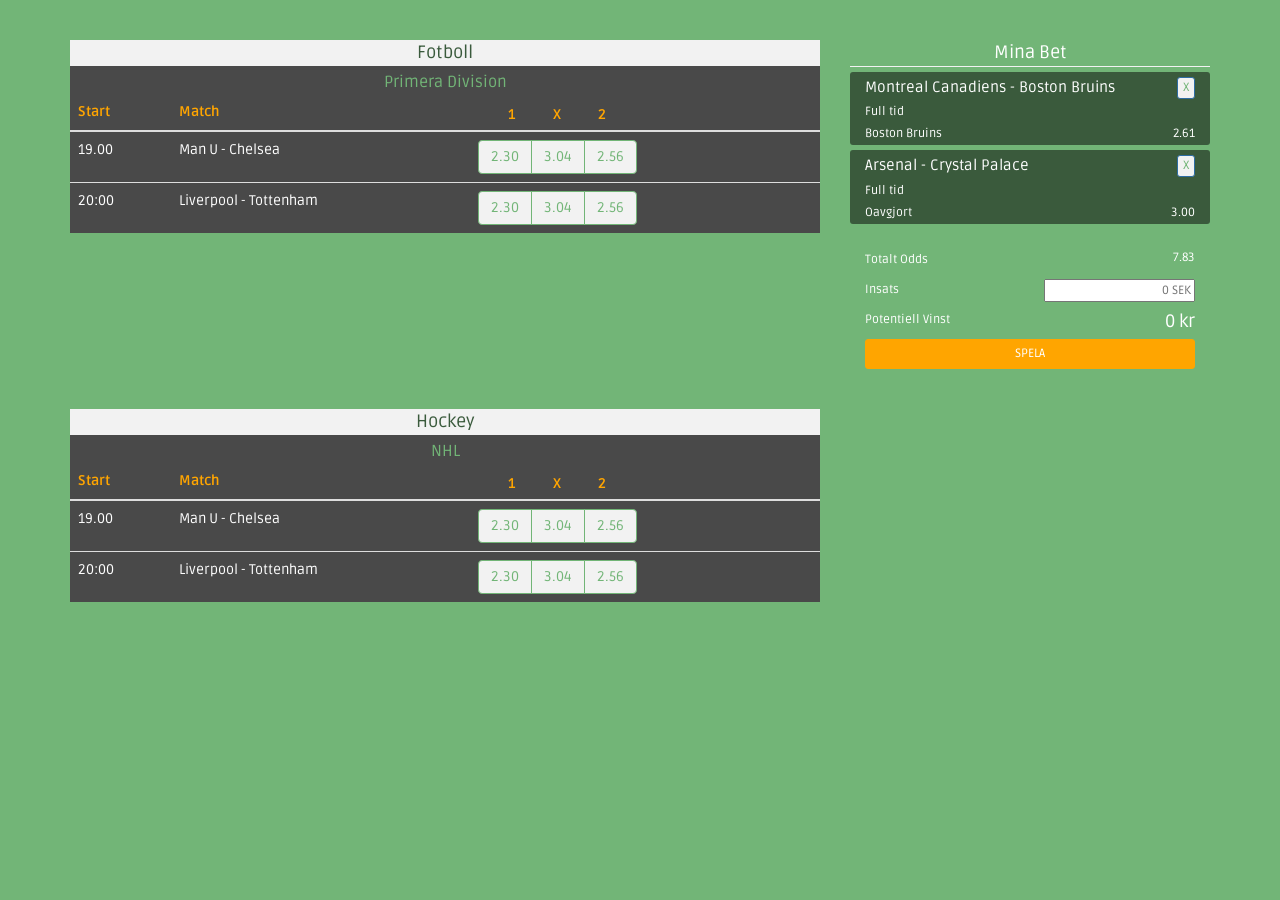
==== commit 790d4857: "view fix" ====
--- a/Ionian-Ionian/Project/Views/odds.html
+++ b/Ionian-Ionian/Project/Views/odds.html
@@ -13,221 +13,67 @@
 <body>
   <div class="container">
     <div class="row">
-      <div class="col-md-4 oddsSports">
+      <div class="col-md-8 oddsSports">
           <div class="oddsBorder">
               <p class="oddsborderText">Fotboll</p>
           </div>
           <div class="col-md-12 oddsLeague">
-              <p class="oddsLeagueText">Premier League</p>
-          </div>
-          <div class="col-md-12 oddsGames">
-            <p class="oddsGamesText">Manchester United - Liverpool</p>
-            <div class="hideBet">
-                <div class="col-md-12 oneXTwo">
-                    <p class="col-md-4 bet1x2">1</p>
-                    <p class="col-md-4 bet1x2">X</p>
-                    <p class="col-md-4 bet1x2">2</p>
-                </div>
-                <div class="btn-group oneXTwoButtons" data-toggle="buttons">
-                    <label class="btn btn-primary oneXTwoButton">
-                        <input type="checkbox" autocomplete="off">2.30
-                    </label>
-                    <label class="btn btn-primary oneXTwoButton">
-                        <input type="checkbox" autocomplete="off">3.04
-                    </label>
-                    <label class="btn btn-primary oneXTwoButton">
-                        <input type="checkbox" autocomplete="off"> 2.56
-                    </label>
-                </div>
-            </div>
-          </div>
-          <div class="col-md-12 oddsGames">
-              <p class="oddsGamesText">Arsenal - Crystal Palace</p>
-              <div class="hideBet">
-                  <div class="col-md-12 oneXTwo">
-                      <p class="col-md-4 bet1x2">1</p>
-                      <p class="col-md-4 bet1x2">X</p>
-                      <p class="col-md-4 bet1x2">2</p>
-                  </div>
-                  <div class="btn-group oneXTwoButtons" data-toggle="buttons">
-                      <label class="btn btn-primary oneXTwoButton">
-                          <input type="checkbox" autocomplete="off">2.30
-                      </label>
-                      <label class="btn btn-primary oneXTwoButton">
-                          <input type="checkbox" autocomplete="off">3.04
-                      </label>
-                      <label class="btn btn-primary oneXTwoButton">
-                          <input type="checkbox" autocomplete="off"> 2.56
-                      </label>
-                  </div>
-              </div>
-          </div>
-          <div class="col-md-12 oddsLeague">
               <p class="oddsLeagueText">Primera Division</p>
           </div>
-          <div class="col-md-12 oddsGames">
-              <p class="oddsGamesText">Elche CF - Real Sociedad</p>
-              <div class="hideBet">
-                  <div class="col-md-12 oneXTwo">
-                      <p class="col-md-4 bet1x2">1</p>
-                      <p class="col-md-4 bet1x2">X</p>
-                      <p class="col-md-4 bet1x2">2</p>
-                  </div>
-                  <div class="btn-group oneXTwoButtons" data-toggle="buttons">
-                      <label class="btn btn-primary oneXTwoButton">
-                          <input type="checkbox" autocomplete="off">2.30
-                      </label>
-                      <label class="btn btn-primary oneXTwoButton">
-                          <input type="checkbox" autocomplete="off">3.04
-                      </label>
-                      <label class="btn btn-primary oneXTwoButton">
-                          <input type="checkbox" autocomplete="off"> 2.56
-                      </label>
-                  </div>
-              </div>
-          </div>
-          <div class="col-md-12 oddsGames">
-              <p class="oddsGamesText">Real Madrid - Atletico Madrid</p>
-              <div class="hideBet">
-                  <div class="col-md-12 oneXTwo">
-                      <p class="col-md-4 bet1x2">1</p>
-                      <p class="col-md-4 bet1x2">X</p>
-                      <p class="col-md-4 bet1x2">2</p>
-                  </div>
-                  <div class="btn-group oneXTwoButtons" data-toggle="buttons">
-                      <label class="btn btn-primary oneXTwoButton">
-                          <input type="checkbox" autocomplete="off">2.30
-                      </label>
-                      <label class="btn btn-primary oneXTwoButton">
-                          <input type="checkbox" autocomplete="off">3.04
-                      </label>
-                      <label class="btn btn-primary oneXTwoButton">
-                          <input type="checkbox" autocomplete="off"> 2.56
-                      </label>
-                  </div>
-              </div>
-          </div>
-          <div class="col-md-12 oddsLeague">
-              <p class="oddsLeagueText">Allsvenskan</p>
-          </div>
-          <div class="col-md-12 oddsGames">
-              <p class="oddsGamesText">AIK - Hammarby IF</p>
-              <div class="hideBet">
-                  <div class="col-md-12 oneXTwo">
-                      <p class="col-md-4 bet1x2">1</p>
-                      <p class="col-md-4 bet1x2">X</p>
-                      <p class="col-md-4 bet1x2">2</p>
-                  </div>
-                  <div class="btn-group oneXTwoButtons" data-toggle="buttons">
-                      <label class="btn btn-primary oneXTwoButton">
-                          <input type="checkbox" autocomplete="off">2.30
-                      </label>
-                      <label class="btn btn-primary oneXTwoButton">
-                          <input type="checkbox" autocomplete="off">3.04
-                      </label>
-                      <label class="btn btn-primary oneXTwoButton">
-                          <input type="checkbox" autocomplete="off"> 2.56
-                      </label>
-                  </div>
-              </div>
-          </div>
+          <table class="table oddsGames">
+              <thead>
+              <tr>
+                  <th class="tableHeadline">Start</th>
+                  <th class="tableHeadline">Match</th>
+                  <th class="tableHeadline">
+                      <div class="col-md-12 oneXTwo">
+                          <p class="col-md-4 bet1x2">1</p>
+                          <p class="col-md-4 bet1x2">X</p>
+                          <p class="col-md-4 bet1x2">2</p>
+                      </div>
+                  </th>
+              </tr>
+              </thead>
+              <tbody>
+                  <tr>
+                      <td>19.00</td>
+                      <td>Man U - Chelsea</td>
+                      <td>
+                          <div class="btn-group oneXTwoButtons" data-toggle="buttons">
+                              <label class="btn btn-primary oneXTwoButton">
+                                  <input type="checkbox" autocomplete="off">2.30
+                              </label>
+                              <label class="btn btn-primary oneXTwoButton">
+                                  <input type="checkbox" autocomplete="off">3.04
+                              </label>
+                              <label class="btn btn-primary oneXTwoButton">
+                                  <input type="checkbox" autocomplete="off"> 2.56
+                              </label>
+                          </div>
+                      </td>
+                  </tr>
+                  <tr>
+                      <td>20:00</td>
+                      <td>Liverpool - Tottenham</td>
+                      <td>
+                          <div class="btn-group oneXTwoButtons" data-toggle="buttons">
+                              <label class="btn btn-primary oneXTwoButton">
+                                  <input type="checkbox" autocomplete="off">2.30
+                              </label>
+                              <label class="btn btn-primary oneXTwoButton">
+                                  <input type="checkbox" autocomplete="off">3.04
+                              </label>
+                              <label class="btn btn-primary oneXTwoButton">
+                                  <input type="checkbox" autocomplete="off"> 2.56
+                              </label>
+                         </div>
+                      </td>
+                  </tr>
+              </tbody>
+          </table>
+
       </div>
-      <div class="col-md-4 oddsSports">
-          <div class="oddsBorder">
-              <p class="oddsborderText">Hockey</p>
-          </div>
-          <div class="col-md-12 oddsLeague">
-              <p class="oddsLeagueText">NHL</p>
-          </div>
-          <div class="col-md-12 oddsGames">
-              <p class="oddsGamesText">Montreal Canadiens - Boston Bruins</p>
-              <div class="hideBet">
-                  <div class="col-md-12 oneXTwo">
-                      <p class="col-md-4 bet1x2">1</p>
-                      <p class="col-md-4 bet1x2">X</p>
-                      <p class="col-md-4 bet1x2">2</p>
-                  </div>
-                  <div class="btn-group oneXTwoButtons" data-toggle="buttons">
-                      <label class="btn btn-primary oneXTwoButton">
-                          <input type="checkbox" autocomplete="off">2.30
-                      </label>
-                      <label class="btn btn-primary oneXTwoButton">
-                          <input type="checkbox" autocomplete="off">3.04
-                      </label>
-                      <label class="btn btn-primary oneXTwoButton">
-                          <input type="checkbox" autocomplete="off"> 2.56
-                      </label>
-                  </div>
-              </div>
-          </div>
-          <div class="col-md-12 oddsGames">
-              <p class="oddsGamesText">Detroit Red Wings - Calgary Flames</p>
-              <div class="hideBet">
-                  <div class="col-md-12 oneXTwo">
-                      <p class="col-md-4 bet1x2">1</p>
-                      <p class="col-md-4 bet1x2">X</p>
-                      <p class="col-md-4 bet1x2">2</p>
-                  </div>
-                  <div class="btn-group oneXTwoButtons" data-toggle="buttons">
-                      <label class="btn btn-primary oneXTwoButton">
-                          <input type="checkbox" autocomplete="off">2.30
-                      </label>
-                      <label class="btn btn-primary oneXTwoButton">
-                          <input type="checkbox" autocomplete="off">3.04
-                      </label>
-                      <label class="btn btn-primary oneXTwoButton">
-                          <input type="checkbox" autocomplete="off"> 2.56
-                      </label>
-                  </div>
-              </div>
-          </div>
-          <div class="col-md-12 oddsLeague">
-              <p class="oddsLeagueText">SHL</p>
-          </div>
-          <div class="col-md-12 oddsGames">
-              <p class="oddsGamesText">Växjö Lakers - Linköping HC</p>
-              <div class="hideBet">
-                  <div class="col-md-12 oneXTwo">
-                      <p class="col-md-4 bet1x2">1</p>
-                      <p class="col-md-4 bet1x2">X</p>
-                      <p class="col-md-4 bet1x2">2</p>
-                  </div>
-                  <div class="btn-group oneXTwoButtons" data-toggle="buttons">
-                      <label class="btn btn-primary oneXTwoButton">
-                          <input type="checkbox" autocomplete="off">2.30
-                      </label>
-                      <label class="btn btn-primary oneXTwoButton">
-                          <input type="checkbox" autocomplete="off">3.04
-                      </label>
-                      <label class="btn btn-primary oneXTwoButton">
-                          <input type="checkbox" autocomplete="off"> 2.56
-                      </label>
-                  </div>
-              </div>
-          </div>
-          <div class="col-md-12 oddsGames">
-              <p class="oddsGamesText">HV71 - Frölunda HC</p>
-              <div class="hideBet">
-                  <div class="col-md-12 oneXTwo">
-                      <p class="col-md-4 bet1x2">1</p>
-                      <p class="col-md-4 bet1x2">X</p>
-                      <p class="col-md-4 bet1x2">2</p>
-                  </div>
-                  <div class="btn-group oneXTwoButtons" data-toggle="buttons">
-                      <label class="btn btn-primary oneXTwoButton">
-                          <input type="checkbox" autocomplete="off">2.30
-                      </label>
-                      <label class="btn btn-primary oneXTwoButton">
-                          <input type="checkbox" autocomplete="off">3.04
-                      </label>
-                      <label class="btn btn-primary oneXTwoButton">
-                          <input type="checkbox" autocomplete="off"> 2.56
-                      </label>
-                  </div>
-              </div>
-          </div>
-      </div>
-      <div class="col-md-4 oddsSports">
+      <div class="col-md-4 oddsSports myBets">
           <div class="betBorder">
               <p class="oddsborderText">Mina Bet</p>
           </div>
@@ -265,6 +111,65 @@
               </div>
           </div>
       </div>
+      <div class="col-md-8 oddsSports">
+          <div class="oddsBorder">
+              <p class="oddsborderText">Hockey</p>
+          </div>
+          <div class="col-md-12 oddsLeague">
+              <p class="oddsLeagueText">NHL</p>
+          </div>
+          <table class="table oddsGames">
+              <thead>
+              <tr>
+                  <th class="tableHeadline">Start</th>
+                  <th class="tableHeadline">Match</th>
+                  <th class="tableHeadline">
+                      <div class="col-md-12 oneXTwo">
+                          <p class="col-md-4 bet1x2">1</p>
+                          <p class="col-md-4 bet1x2">X</p>
+                          <p class="col-md-4 bet1x2">2</p>
+                      </div>
+                  </th>
+              </tr>
+              </thead>
+              <tbody>
+              <tr>
+                  <td>19.00</td>
+                  <td>Man U - Chelsea</td>
+                  <td>
+                      <div class="btn-group oneXTwoButtons" data-toggle="buttons">
+                          <label class="btn btn-primary oneXTwoButton">
+                              <input type="checkbox" autocomplete="off">2.30
+                          </label>
+                          <label class="btn btn-primary oneXTwoButton">
+                              <input type="checkbox" autocomplete="off">3.04
+                          </label>
+                          <label class="btn btn-primary oneXTwoButton">
+                              <input type="checkbox" autocomplete="off"> 2.56
+                          </label>
+                      </div>
+                  </td>
+              </tr>
+              <tr>
+                  <td>20:00</td>
+                  <td>Liverpool - Tottenham</td>
+                  <td>
+                      <div class="btn-group oneXTwoButtons" data-toggle="buttons">
+                          <label class="btn btn-primary oneXTwoButton">
+                              <input type="checkbox" autocomplete="off">2.30
+                          </label>
+                          <label class="btn btn-primary oneXTwoButton">
+                              <input type="checkbox" autocomplete="off">3.04
+                          </label>
+                          <label class="btn btn-primary oneXTwoButton">
+                              <input type="checkbox" autocomplete="off"> 2.56
+                          </label>
+                      </div>
+                  </td>
+              </tr>
+              </tbody>
+          </table>
+      </div>
     </div>
   </div>
 
--- a/Ionian-Ionian/Project/Views/css/style.css
+++ b/Ionian-Ionian/Project/Views/css/style.css
@@ -124,7 +124,7 @@
 }
 
 .oddsLeague{
-    background-color: darkslategray;
+    background-color: #494949;
     color: #72B577;
     text-align: center;
     font-size: 16px;
@@ -133,7 +133,6 @@
 
 .oddsGames{
     background-color: #494949;
-    text-align: center;
     color: white;
 }
 
@@ -144,12 +143,14 @@
     cursor: pointer;
 }
 
+
 .hideBet{
     display: inline-block;
     padding-bottom: 10px;
 }
 
 .oneXTwoButtons{
+    float: inherit;
 
 }
 
@@ -173,13 +174,12 @@
 
 .oneXTwo{
     height: 17px;
-    float: inherit;
+    float: left;
 }
 
 .bet1x2{
-    display: inline-block;
     color: orange;
-    width: 50px;
+    width: 45px;
 }
 
 .coupon{
@@ -266,6 +266,9 @@
     font-size: 18px;
 }
 
+.myBets{
+}
+
 .header {
 	color: #000;
 }
@@ -277,6 +280,13 @@
 
 }
 
+table{
+}
+
+.tableHeadline{
+    color: orange;
+}
+
 .challenge{
     border: 1px solid black;
 }
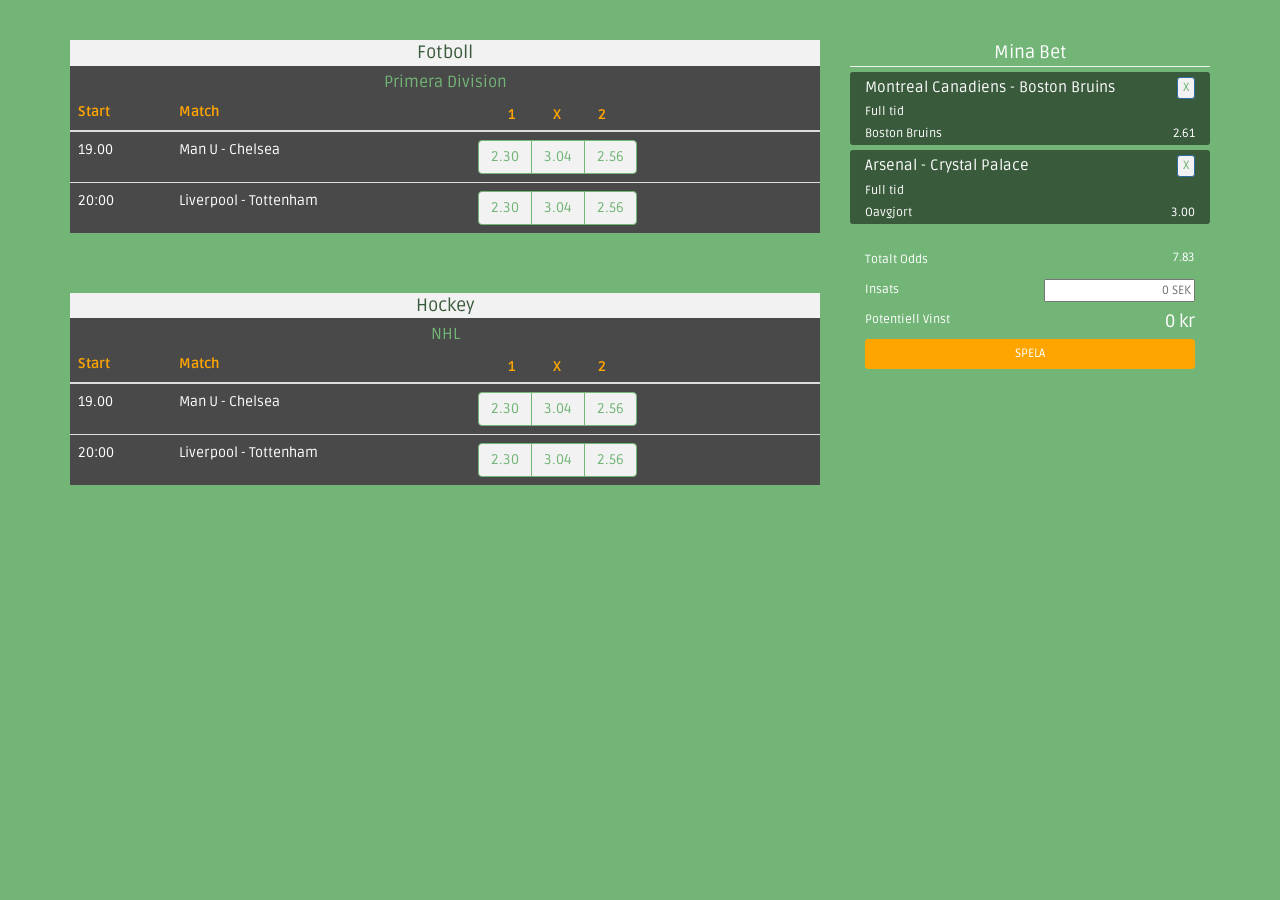
==== commit 1d1e1cea: "responsive test" ====
--- a/Ionian-Ionian/Project/Views/odds.html
+++ b/Ionian-Ionian/Project/Views/odds.html
@@ -13,7 +13,45 @@
 <body>
   <div class="container">
     <div class="row">
-      <div class="col-md-8 oddsSports">
+    <div class="col-xs-12 col-sm-4 col-md-4 pull-right oddsSports myBets">
+          <div class="betBorder">
+              <p class="oddsborderText">Mina Bet</p>
+          </div>
+          <div class="col-md-12 coupon">
+              <div class="couponContent">
+                  <p class="couponGame">Montreal Canadiens - Boston Bruins</p>
+                  <button type="submit" class="btn btn-primary btn-xs deleteButton">X</button>
+                  <p class="fullTime">Full tid</p>
+                  <p class="couponInfo">Boston Bruins</p>
+                  <p class="couponOdds">2.61</p>
+              </div>
+          </div>
+          <div class="col-md-12 coupon">
+              <div class="couponContent">
+                  <p class="couponGame">Arsenal - Crystal Palace</p>
+                  <button type="submit" class="btn btn-primary btn-xs deleteButton">X</button>
+                  <p class="fullTime">Full tid</p>
+                  <p class="couponInfo">Oavgjort</p>
+                  <p class="couponOdds">3.00</p>
+              </div>
+          </div>
+          <div class="col-md-12 total">
+              <div class="totalOdds">
+                  <p class="totalText">Totalt Odds</p>
+                  <p class="totalTextRight">7.83</p>
+              </div>
+              <div class="totalOdds">
+                  <p class="totalText">Insats</p>
+                  <input class="totalTextRight" id="betInput" type="text" placeholder="0 SEK" />
+              </div>
+              <div class="totalOdds">
+                  <p class="totalText">Potentiell Vinst</p>
+                  <p class="totalTextRight" id="totalWin">0 kr</p>
+                  <button type="button" class="btn btn-primary btn-sm btn-block betButton">SPELA</button>
+              </div>
+          </div>
+      </div>
+      <div class="col-xs-12 col-sm-8 col-md-8 oddsSports">
           <div class="oddsBorder">
               <p class="oddsborderText">Fotboll</p>
           </div>
@@ -73,45 +111,7 @@
           </table>
 
       </div>
-      <div class="col-md-4 oddsSports myBets">
-          <div class="betBorder">
-              <p class="oddsborderText">Mina Bet</p>
-          </div>
-          <div class="col-md-12 coupon">
-              <div class="couponContent">
-                  <p class="couponGame">Montreal Canadiens - Boston Bruins</p>
-                  <button type="submit" class="btn btn-primary btn-xs deleteButton">X</button>
-                  <p class="fullTime">Full tid</p>
-                  <p class="couponInfo">Boston Bruins</p>
-                  <p class="couponOdds">2.61</p>
-              </div>
-          </div>
-          <div class="col-md-12 coupon">
-              <div class="couponContent">
-                  <p class="couponGame">Arsenal - Crystal Palace</p>
-                  <button type="submit" class="btn btn-primary btn-xs deleteButton">X</button>
-                  <p class="fullTime">Full tid</p>
-                  <p class="couponInfo">Oavgjort</p>
-                  <p class="couponOdds">3.00</p>
-              </div>
-          </div>
-          <div class="col-md-12 total">
-              <div class="totalOdds">
-                  <p class="totalText">Totalt Odds</p>
-                  <p class="totalTextRight">7.83</p>
-              </div>
-              <div class="totalOdds">
-                  <p class="totalText">Insats</p>
-                  <input class="totalTextRight" id="betInput" type="text" placeholder="0 SEK" />
-              </div>
-              <div class="totalOdds">
-                  <p class="totalText">Potentiell Vinst</p>
-                  <p class="totalTextRight" id="totalWin">0 kr</p>
-                  <button type="button" class="btn btn-primary btn-sm btn-block betButton">SPELA</button>
-              </div>
-          </div>
-      </div>
-      <div class="col-md-8 oddsSports">
+      <div class="col-xs-12 col-sm-8 col-md-8 oddsSports">
           <div class="oddsBorder">
               <p class="oddsborderText">Hockey</p>
           </div>
--- a/Ionian-Ionian/Project/Views/css/style.css
+++ b/Ionian-Ionian/Project/Views/css/style.css
@@ -290,3 +290,7 @@
 .challenge{
     border: 1px solid black;
 }
+
+.nav-tabs {
+   border-bottom: 0px solid #ddd;
+}
